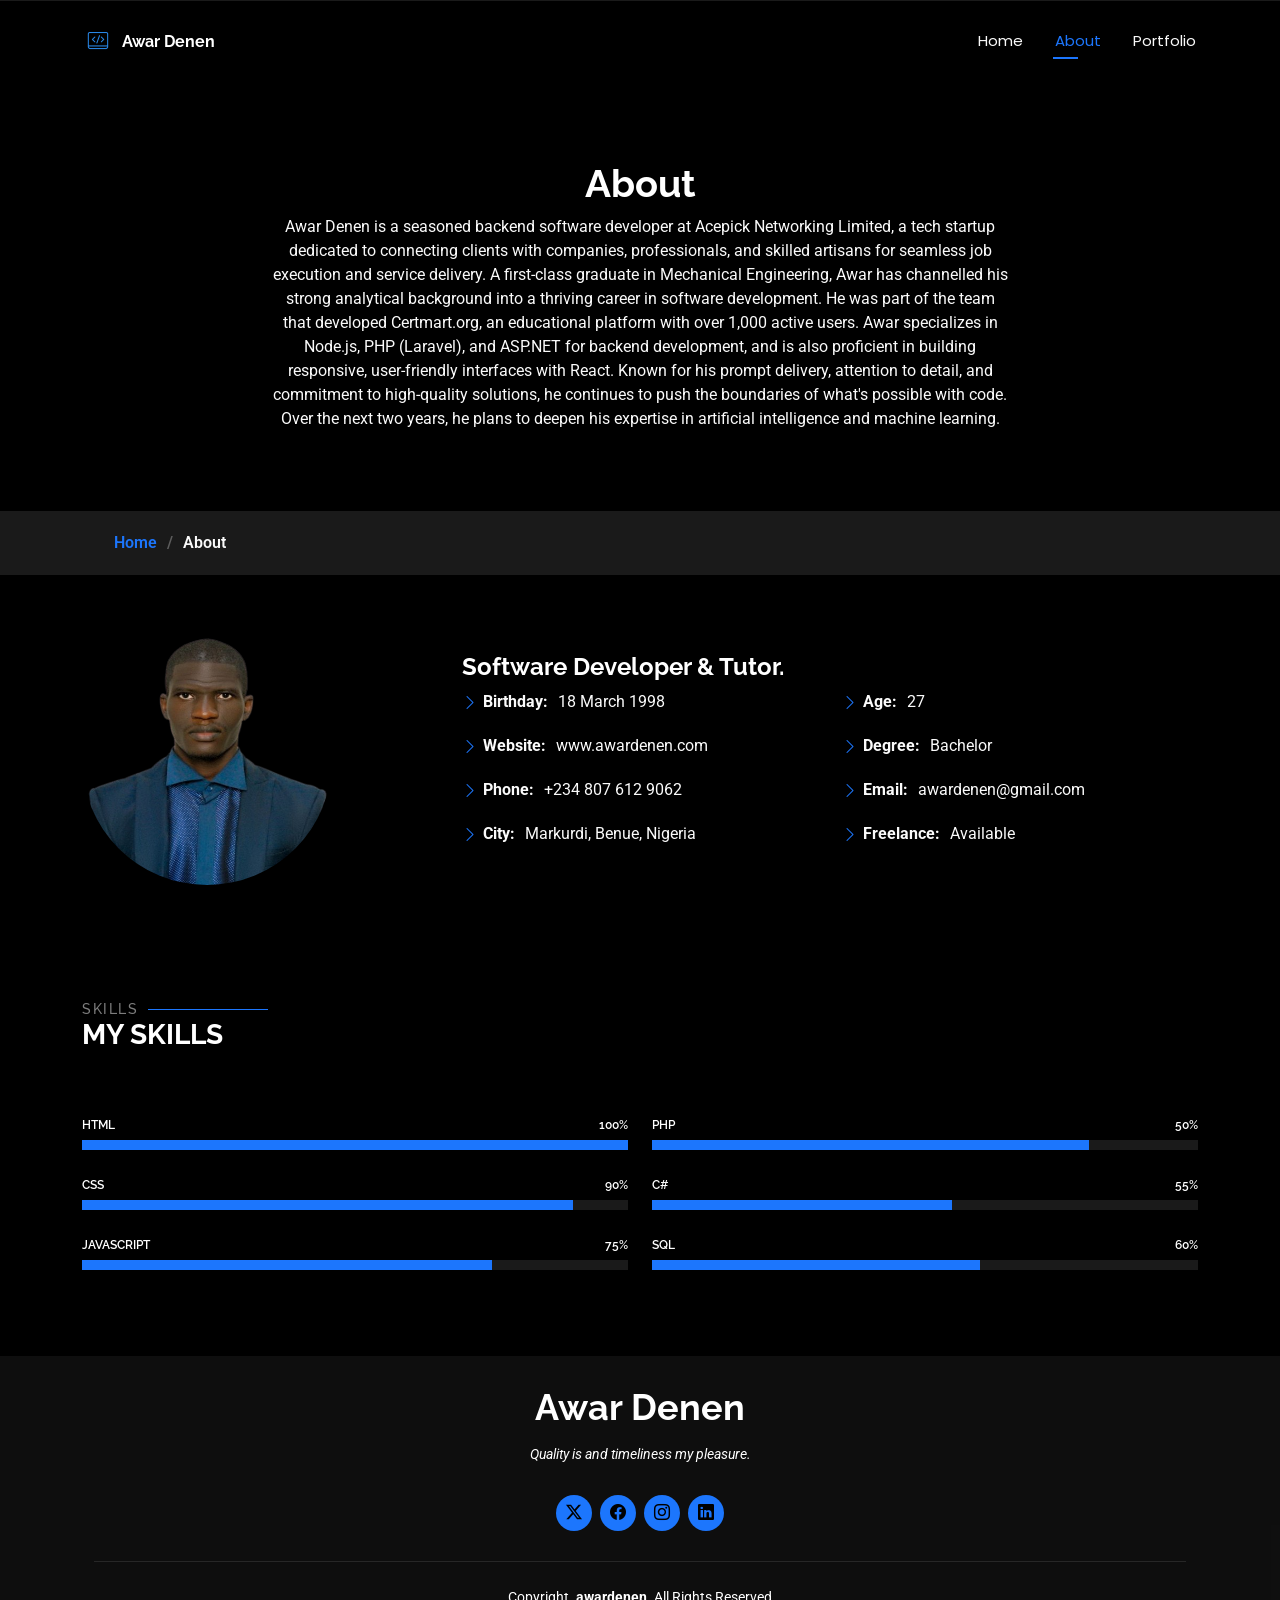
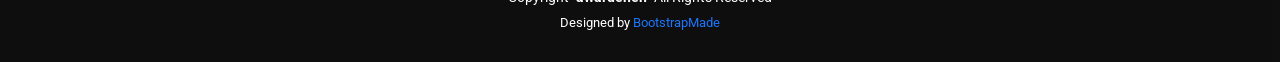
==== about.html @ 61e9f653 "first commit" ====
<!DOCTYPE html>
<html lang="en">

<head>
  <meta charset="utf-8">
  <meta content="width=device-width, initial-scale=1.0" name="viewport">
  <title>About - Personal Bootstrap Template</title>
  <meta name="description" content="">
  <meta name="keywords" content="">

  <!-- Favicons -->
  <link href="assets/img/favicon.png" rel="icon">
  <link href="assets/img/apple-touch-icon.png" rel="apple-touch-icon">

  <!-- Fonts -->
  <link href="https://fonts.googleapis.com" rel="preconnect">
  <link href="https://fonts.gstatic.com" rel="preconnect" crossorigin>
  <link
    href="https://fonts.googleapis.com/css2?family=Roboto:ital,wght@0,100;0,300;0,400;0,500;0,700;0,900;1,100;1,300;1,400;1,500;1,700;1,900&family=Poppins:ital,wght@0,100;0,200;0,300;0,400;0,500;0,600;0,700;0,800;0,900;1,100;1,200;1,300;1,400;1,500;1,600;1,700;1,800;1,900&family=Raleway:ital,wght@0,100;0,200;0,300;0,400;0,500;0,600;0,700;0,800;0,900;1,100;1,200;1,300;1,400;1,500;1,600;1,700;1,800;1,900&display=swap"
    rel="stylesheet">

  <!-- Vendor CSS Files -->
  <link href="assets/vendor/bootstrap/css/bootstrap.min.css" rel="stylesheet">
  <link href="assets/vendor/bootstrap-icons/bootstrap-icons.css" rel="stylesheet">
  <link href="assets/vendor/aos/aos.css" rel="stylesheet">
  <link href="assets/vendor/swiper/swiper-bundle.min.css" rel="stylesheet">
  <link href="assets/vendor/glightbox/css/glightbox.min.css" rel="stylesheet">

  <!-- Main CSS File -->
  <link href="assets/css/main.css" rel="stylesheet">

  <!-- =======================================================
  * Template Name: Personal
  * Template URL: https://bootstrapmade.com/personal-free-resume-bootstrap-template/
  * Updated: Mar 05 2025 with Bootstrap v5.3.3
  * Author: BootstrapMade.com
  * License: https://bootstrapmade.com/license/
  ======================================================== -->
</head>

<body class="about-page">

  <header id="header" class="header d-flex align-items-center fixed-top">
    <div class="container-fluid container-xl position-relative d-flex align-items-center justify-content-between">

      <a href="index.html" class="logo d-flex align-items-center">
        <!-- Uncomment the line below if you also wish to use an image logo -->
        <img src="assets/img/awardenen-logo.png" alt="logo" />
        <h4 class="sitename">Awar Denen</h4>
      </a>

      <nav id="navmenu" class="navmenu">
        <ul>
          <li><a href="index.html">Home</a></li>
          <li><a href="about.html" class="active">About</a></li>
          <!-- <li><a href="resume.html">Resume</a></li> -->
          <!-- <li><a href="services.html">Services</a></li> -->
          <li><a href="portfolio.html">Portfolio</a></li>
          <!-- <li><a href="contact.html">Contact</a></li> -->
        </ul>
        <i class="mobile-nav-toggle d-xl-none bi bi-list"></i>
      </nav>

    </div>
  </header>

  <main class="main">

    <!-- Page Title -->
    <div class="page-title" data-aos="fade">
      <div class="heading">
        <div class="container">
          <div class="row d-flex justify-content-center text-center">
            <div class="col-lg-8">
              <h1>About</h1>
              <p class="mb-0">
                Awar Denen is a seasoned backend software developer at Acepick Networking Limited, a tech startup
                dedicated to
                connecting clients with companies, professionals, and skilled artisans for seamless job execution and
                service delivery.
                A first-class graduate in Mechanical Engineering, Awar has channelled his strong analytical background
                into a thriving
                career in software development. He was part of the team that developed Certmart.org, an educational
                platform with over
                1,000 active users.
                Awar specializes in Node.js, PHP (Laravel), and ASP.NET for backend development, and is also proficient
                in building
                responsive, user-friendly interfaces with React. Known for his prompt delivery, attention to detail, and
                commitment to
                high-quality solutions, he continues to push the boundaries of what's possible with code. Over the next
                two years, he
                plans to deepen his expertise in artificial intelligence and machine learning.

              </p>
            </div>
          </div>
        </div>
      </div>
      <nav class="breadcrumbs">
        <div class="container">
          <ol>
            <li><a href="index.html">Home</a></li>
            <li class="current">About</li>
          </ol>
        </div>
      </nav>
    </div><!-- End Page Title -->

    <!-- About Section -->
    <section id="about" class="about section">

      <div class="container" data-aos="fade-up" data-aos-delay="100">

        <div class="row gy-4 justify-content-center align-items-center">
          <div class="col-lg-4">
            <img src="assets/img/profile-img.png" class="img-fluid rounded-circle" alt="">
          </div>
          <div class="col-lg-8 content">
            <h2>Software Developer &amp; Tutor.</h2>
            <!-- <p class="fst-italic py-3">
              Lorem ipsum dolor sit amet, consectetur adipiscing elit, sed do eiusmod tempor incididunt ut labore et
              dolore
              magna aliqua.
            </p> -->
            <div class="row">
              <div class="col-lg-6">
                <ul>
                  <li><i class="bi bi-chevron-right"></i> <strong>Birthday:</strong> <span>18 March 1998</span></li>
                  <li><i class="bi bi-chevron-right"></i> <strong>Website:</strong> <span>www.awardenen.com</span></li>
                  <li><i class="bi bi-chevron-right"></i> <strong>Phone:</strong> <span>+234 807 612 9062</span></li>
                  <li><i class="bi bi-chevron-right"></i> <strong>City:</strong> <span>Markurdi, Benue, Nigeria </span>
                  </li>
                </ul>
              </div>
              <div class="col-lg-6">
                <ul>
                  <li><i class="bi bi-chevron-right"></i> <strong>Age:</strong> <span>27</span></li>
                  <li><i class="bi bi-chevron-right"></i> <strong>Degree:</strong> <span>Bachelor</span></li>
                  <li><i class="bi bi-chevron-right"></i> <strong>Email:</strong> <span>awardenen@gmail.com</span></li>
                  <li><i class="bi bi-chevron-right"></i> <strong>Freelance:</strong> <span>Available</span></li>
                </ul>
              </div>
            </div>
            <!-- <p class="py-3">
              Officiis eligendi itaque labore et dolorum mollitia officiis optio vero. Quisquam sunt adipisci omnis et
              ut. Nulla accusantium dolor incidunt officia tempore. Et eius omnis.
              Cupiditate ut dicta maxime officiis quidem quia. Sed et consectetur qui quia repellendus itaque neque.
            </p> -->
          </div>
        </div>

      </div>

    </section><!-- /About Section -->


    <!-- Skills Section -->
    <section id="skills" class="skills section">

      <!-- Section Title -->
      <div class="container section-title" data-aos="fade-up">
        <h2>Skills</h2>
        <div><span>My</span> <span class="description-title">Skills</span></div>
      </div><!-- End Section Title -->

      <div class="container" data-aos="fade-up" data-aos-delay="100">

        <div class="row skills-content skills-animation">

          <div class="col-lg-6">

            <div class="progress">
              <span class="skill"><span>HTML</span> <i class="val">100%</i></span>
              <div class="progress-bar-wrap">
                <div class="progress-bar" role="progressbar" aria-valuenow="100" aria-valuemin="0" aria-valuemax="100">
                </div>
              </div>
            </div><!-- End Skills Item -->

            <div class="progress">
              <span class="skill"><span>CSS</span> <i class="val">90%</i></span>
              <div class="progress-bar-wrap">
                <div class="progress-bar" role="progressbar" aria-valuenow="90" aria-valuemin="0" aria-valuemax="100">
                </div>
              </div>
            </div><!-- End Skills Item -->

            <div class="progress">
              <span class="skill"><span>JavaScript</span> <i class="val">75%</i></span>
              <div class="progress-bar-wrap">
                <div class="progress-bar" role="progressbar" aria-valuenow="75" aria-valuemin="0" aria-valuemax="100">
                </div>
              </div>
            </div><!-- End Skills Item -->

          </div>

          <div class="col-lg-6">

            <div class="progress">
              <span class="skill"><span>PHP</span> <i class="val">50%</i></span>
              <div class="progress-bar-wrap">
                <div class="progress-bar" role="progressbar" aria-valuenow="80" aria-valuemin="0" aria-valuemax="100">
                </div>
              </div>
            </div><!-- End Skills Item -->

            <!-- <div class="progress">
              <span class="skill"><span>WordPress/CMS</span> <i class="val">90%</i></span>
              <div class="progress-bar-wrap">
                <div class="progress-bar" role="progressbar" aria-valuenow="90" aria-valuemin="0" aria-valuemax="100">
                </div>
              </div>
            </div> -->
            <!-- End Skills Item -->

            <div class="progress">
              <span class="skill"><span>C#</span> <i class="val">55%</i></span>
              <div class="progress-bar-wrap">
                <div class="progress-bar" role="progressbar" aria-valuenow="55" aria-valuemin="0" aria-valuemax="100">
                </div>
              </div>
            </div>
            <!-- End Skills Item -->

            <div class="progress">
              <span class="skill"><span>SQL</span> <i class="val">60%</i></span>
              <div class="progress-bar-wrap">
                <div class="progress-bar" role="progressbar" aria-valuenow="60" aria-valuemin="0" aria-valuemax="100">
                </div>
              </div>
            </div>
            <!-- End Skills Item -->

          </div>

        </div>

      </div>

    </section><!-- /Skills Section -->

    <!--Add Features section and Testmonial section from the about-ext.html-->
  </main>

  <footer id="footer" class="footer dark-background">
    <div class="container">
      <h3 class="sitename">Awar Denen</h3>
      <p>Quality is and timeliness my pleasure.</p>
      <div class="social-links d-flex justify-content-center">
        <a href="https://x.com/AbrahamAwa96034?t=xG2vSchk16crmJtbcxGGFQ&s=09"><i class="bi bi-twitter-x"></i></a>
        <a href="https://www.facebook.com/share/1EWkdoio83/"><i class="bi bi-facebook"></i></a>
        <a href="https://www.instagram.com/denenawar?igsh=MWVnOGp2bGZwdjRpNQ=="><i class="bi bi-instagram"></i></a>
        <a href="https://www.linkedin.com/in/awar-abraham"><i class="bi bi-linkedin"></i></a>
      </div>
      <div class="container">
        <div class="copyright">
          <span>Copyright</span> <strong class="px-1 sitename">awardenen</strong> <span>All Rights Reserved</span>
        </div>
        <div class="credits">
          <!-- All the links in the footer should remain intact. -->
          <!-- You can delete the links only if you've purchased the pro version. -->
          <!-- Licensing information: https://bootstrapmade.com/license/ -->
          <!-- Purchase the pro version with working PHP/AJAX contact form: [buy-url] -->
          Designed by <a href="https://bootstrapmade.com/">BootstrapMade</a>
        </div>
      </div>
    </div>
  </footer>

  <!-- Scroll Top -->
  <a href="#" id="scroll-top" class="scroll-top d-flex align-items-center justify-content-center"><i
      class="bi bi-arrow-up-short"></i></a>

  <!-- Preloader -->
  <div id="preloader"></div>

  <!-- Vendor JS Files -->
  <script src="assets/vendor/bootstrap/js/bootstrap.bundle.min.js"></script>
  <script src="assets/vendor/php-email-form/validate.js"></script>
  <script src="assets/vendor/aos/aos.js"></script>
  <script src="assets/vendor/typed.js/typed.umd.js"></script>
  <script src="assets/vendor/purecounter/purecounter_vanilla.js"></script>
  <script src="assets/vendor/waypoints/noframework.waypoints.js"></script>
  <script src="assets/vendor/swiper/swiper-bundle.min.js"></script>
  <script src="assets/vendor/glightbox/js/glightbox.min.js"></script>
  <script src="assets/vendor/imagesloaded/imagesloaded.pkgd.min.js"></script>
  <script src="assets/vendor/isotope-layout/isotope.pkgd.min.js"></script>

  <!-- Main JS File -->
  <script src="assets/js/main.js"></script>

</body>

</html>
---- assets/css/main.css ----
/**
* Template Name: Personal
* Template URL: https://bootstrapmade.com/personal-free-resume-bootstrap-template/
* Updated: Mar 05 2025 with Bootstrap v5.3.3
* Author: BootstrapMade.com
* License: https://bootstrapmade.com/license/
*/

/*--------------------------------------------------------------
# Font & Color Variables
# Help: https://bootstrapmade.com/color-system/
--------------------------------------------------------------*/
/* Fonts */
:root {
  --default-font: "Roboto", system-ui, -apple-system, "Segoe UI", Roboto, "Helvetica Neue", Arial, "Noto Sans", "Liberation Sans", sans-serif, "Apple Color Emoji", "Segoe UI Emoji", "Segoe UI Symbol", "Noto Color Emoji";
  --heading-font: "Raleway", sans-serif;
  --nav-font: "Poppins", sans-serif;
}

/* Global Colors - The following color variables are used throughout the website. Updating them here will change the color scheme of the entire website */
:root {
  --background-color: #000000;
  /* Background color for the entire website, including individual sections */
  --default-color: #fafafa;
  /* Default color used for the majority of the text content across the entire website */
  --heading-color: #ffffff;
  /* Color for headings, subheadings and title throughout the website */
  --accent-color: #1c76fd;
  /* #18d26e;*/
  /* Accent color that represents your brand on the website. It's used for buttons, links, and other elements that need to stand out */
  --surface-color: #1a1a1a;
  /* The surface color is used as a background of boxed elements within sections, such as cards, icon boxes, or other elements that require a visual separation from the global background. */
  --contrast-color: #000000;
  /* Contrast color for text, ensuring readability against backgrounds of accent, heading, or default colors. */
}

/* Nav Menu Colors - The following color variables are used specifically for the navigation menu. They are separate from the global colors to allow for more customization options */
:root {
  --nav-color: #fafafa;
  /* The default color of the main navmenu links */
  --nav-hover-color: #1c76fd;
  /* #18d26e;*/
  /* Applied to main navmenu links when they are hovered over or active */
  --nav-mobile-background-color: #1a1a1a;
  /* Used as the background color for mobile navigation menu */
  --nav-dropdown-background-color: #1a1a1a;
  /* Used as the background color for dropdown items that appear when hovering over primary navigation items */
  --nav-dropdown-color: #fafafa;
  /* Used for navigation links of the dropdown items in the navigation menu. */
  --nav-dropdown-hover-color: #1c76fd;
  /* #18d26e;*/
  /* Similar to --nav-hover-color, this color is applied to dropdown navigation links when they are hovered over. */
}

/* Color Presets - These classes override global colors when applied to any section or element, providing reuse of the sam color scheme. */

.light-background {
  --background-color: #1a1a1a;
  --surface-color: #343434;
}

.dark-background {
  --background-color: rgba(15, 15, 15, 0.975);
  --default-color: #ffffff;
  --heading-color: #ffffff;
  --surface-color: #292929f9;
  --contrast-color: #000000;
}

/* Smooth scroll */
:root {
  scroll-behavior: smooth;
}

/*--------------------------------------------------------------
# General Styling & Shared Classes
--------------------------------------------------------------*/
body {
  color: var(--default-color);
  background-color: var(--background-color);
  font-family: var(--default-font);
}

a {
  color: var(--accent-color);
  text-decoration: none;
  transition: 0.3s;
}

a:hover {
  color: color-mix(in srgb, var(--accent-color), transparent 25%);
  text-decoration: none;
}

h1,
h2,
h3,
h4,
h5,
h6 {
  color: var(--heading-color);
  font-family: var(--heading-font);
}

/* PHP Email Form Messages
------------------------------*/
.php-email-form .error-message {
  display: none;
  background: #df1529;
  color: #ffffff;
  text-align: left;
  padding: 15px;
  margin-bottom: 24px;
  font-weight: 600;
}

.php-email-form .sent-message {
  display: none;
  color: #ffffff;
  background: #059652;
  text-align: center;
  padding: 15px;
  margin-bottom: 24px;
  font-weight: 600;
}

.php-email-form .loading {
  display: none;
  background: var(--surface-color);
  text-align: center;
  padding: 15px;
  margin-bottom: 24px;
}

.php-email-form .loading:before {
  content: "";
  display: inline-block;
  border-radius: 50%;
  width: 24px;
  height: 24px;
  margin: 0 10px -6px 0;
  border: 3px solid var(--accent-color);
  border-top-color: var(--surface-color);
  animation: php-email-form-loading 1s linear infinite;
}

@keyframes php-email-form-loading {
  0% {
    transform: rotate(0deg);
  }

  100% {
    transform: rotate(360deg);
  }
}

/*--------------------------------------------------------------
# Global Header
--------------------------------------------------------------*/
.header {
  --background-color: rgba(0, 0, 0, 0);
  color: var(--default-color);
  background-color: var(--background-color);
  padding: 15px 0;
  transition: all 0.5s;
  z-index: 997;
}

.header .logo {
  line-height: 1;
}

.header .logo img {
  max-height: 32px;
  margin-right: 8px;
}

.header .logo h4 {
  font-size: 16px;
  margin: 0;
  font-weight: 700;
  color: var(--heading-color);
}

.scrolled .header {
  box-shadow: 0px 0 18px rgba(0, 0, 0, 0.1);
}

/* Global Header on Scroll
------------------------------*/
.scrolled .header {
  --background-color: rgba(0, 0, 0, 0.8);
}

/*--------------------------------------------------------------
# Navigation Menu
--------------------------------------------------------------*/
/* Desktop Navigation */
@media (min-width: 1200px) {
  .navmenu {
    padding: 0;
  }

  .navmenu ul {
    margin: 0;
    padding: 0;
    display: flex;
    list-style: none;
    align-items: center;
  }

  .navmenu li {
    position: relative;
  }

  .navmenu>ul>li {
    white-space: nowrap;
    padding: 15px 14px;
  }

  .navmenu>ul>li:last-child {
    padding-right: 0;
  }

  .navmenu a,
  .navmenu a:focus {
    color: var(--nav-color);
    font-size: 15px;
    padding: 0 2px;
    font-family: var(--nav-font);
    font-weight: 400;
    display: flex;
    align-items: center;
    justify-content: space-between;
    white-space: nowrap;
    transition: 0.3s;
    position: relative;
  }

  .navmenu a i,
  .navmenu a:focus i {
    font-size: 12px;
    line-height: 0;
    margin-left: 5px;
    transition: 0.3s;
  }

  .navmenu>ul>li>a:before {
    content: "";
    position: absolute;
    height: 2px;
    bottom: -6px;
    left: 0;
    background-color: var(--nav-hover-color);
    visibility: hidden;
    width: 0px;
    transition: all 0.3s ease-in-out 0s;
  }

  .navmenu a:hover:before,
  .navmenu li:hover>a:before,
  .navmenu .active:before {
    visibility: visible;
    width: 25px;
  }

  .navmenu li:hover>a,
  .navmenu .active,
  .navmenu .active:focus {
    color: var(--nav-hover-color);
  }

  .navmenu .dropdown ul {
    margin: 0;
    padding: 10px 0;
    background: var(--nav-dropdown-background-color);
    display: block;
    position: absolute;
    visibility: hidden;
    left: 14px;
    top: 130%;
    opacity: 0;
    transition: 0.3s;
    border-radius: 4px;
    z-index: 99;
    box-shadow: 0px 0px 30px rgba(0, 0, 0, 0.1);
  }

  .navmenu .dropdown ul li {
    min-width: 200px;
  }

  .navmenu .dropdown ul a {
    padding: 10px 20px;
    font-size: 15px;
    text-transform: none;
    color: var(--nav-dropdown-color);
  }

  .navmenu .dropdown ul a i {
    font-size: 12px;
  }

  .navmenu .dropdown ul a:hover,
  .navmenu .dropdown ul .active:hover,
  .navmenu .dropdown ul li:hover>a {
    color: var(--nav-dropdown-hover-color);
  }

  .navmenu .dropdown:hover>ul {
    opacity: 1;
    top: 100%;
    visibility: visible;
  }

  .navmenu .dropdown .dropdown ul {
    top: 0;
    left: -90%;
    visibility: hidden;
  }

  .navmenu .dropdown .dropdown:hover>ul {
    opacity: 1;
    top: 0;
    left: -100%;
    visibility: visible;
  }
}

/* Mobile Navigation */
@media (max-width: 1199px) {
  .mobile-nav-toggle {
    color: var(--nav-color);
    font-size: 28px;
    line-height: 0;
    margin-right: 10px;
    cursor: pointer;
    transition: color 0.3s;
  }

  .navmenu {
    padding: 0;
    z-index: 9997;
  }

  .navmenu ul {
    display: none;
    list-style: none;
    position: absolute;
    inset: 60px 20px 20px 20px;
    padding: 10px 0;
    margin: 0;
    border-radius: 6px;
    background-color: var(--nav-mobile-background-color);
    border: 1px solid color-mix(in srgb, var(--default-color), transparent 90%);
    box-shadow: none;
    overflow-y: auto;
    transition: 0.3s;
    z-index: 9998;
  }

  .navmenu a,
  .navmenu a:focus {
    color: var(--nav-dropdown-color);
    padding: 10px 20px;
    font-family: var(--nav-font);
    font-size: 17px;
    font-weight: 500;
    display: flex;
    align-items: center;
    justify-content: space-between;
    white-space: nowrap;
    transition: 0.3s;
  }

  .navmenu a i,
  .navmenu a:focus i {
    font-size: 12px;
    line-height: 0;
    margin-left: 5px;
    width: 30px;
    height: 30px;
    display: flex;
    align-items: center;
    justify-content: center;
    border-radius: 50%;
    transition: 0.3s;
    background-color: color-mix(in srgb, var(--accent-color), transparent 90%);
  }

  .navmenu a i:hover,
  .navmenu a:focus i:hover {
    background-color: var(--accent-color);
    color: var(--contrast-color);
  }

  .navmenu a:hover,
  .navmenu .active,
  .navmenu .active:focus {
    color: var(--nav-dropdown-hover-color);
  }

  .navmenu .active i,
  .navmenu .active:focus i {
    background-color: var(--accent-color);
    color: var(--contrast-color);
    transform: rotate(180deg);
  }

  .navmenu .dropdown ul {
    position: static;
    display: none;
    z-index: 99;
    padding: 10px 0;
    margin: 10px 20px;
    background-color: var(--nav-dropdown-background-color);
    transition: all 0.5s ease-in-out;
  }

  .navmenu .dropdown ul ul {
    background-color: rgba(33, 37, 41, 0.1);
  }

  .navmenu .dropdown>.dropdown-active {
    display: block;
    background-color: rgba(33, 37, 41, 0.03);
  }

  .mobile-nav-active {
    overflow: hidden;
  }

  .mobile-nav-active .mobile-nav-toggle {
    color: #fff;
    position: absolute;
    font-size: 32px;
    top: 15px;
    right: 15px;
    margin-right: 0;
    z-index: 9999;
  }

  .mobile-nav-active .navmenu {
    position: fixed;
    overflow: hidden;
    inset: 0;
    background: rgba(33, 37, 41, 0.8);
    transition: 0.3s;
  }

  .mobile-nav-active .navmenu>ul {
    display: block;
  }
}

/*--------------------------------------------------------------
# Global Footer
--------------------------------------------------------------*/
.footer {
  color: var(--default-color);
  background-color: var(--background-color);
  font-size: 14px;
  text-align: center;
  padding: 30px 0;
  position: relative;
}

.footer h3 {
  font-size: 36px;
  font-weight: 700;
  position: relative;
  padding: 0;
  margin: 0 0 15px 0;
}

.footer p {
  font-size: 15;
  font-style: italic;
  padding: 0;
  margin: 0 0 30px 0;
}

.footer .social-links {
  margin: 0 0 30px 0;
}

.footer .social-links a {
  font-size: 16px;
  display: flex;
  align-items: center;
  justify-content: center;
  background: var(--accent-color);
  color: var(--contrast-color);
  line-height: 1;
  margin: 0 4px;
  border-radius: 50%;
  text-align: center;
  width: 36px;
  height: 36px;
  transition: 0.3s;
}

.footer .social-links a:hover {
  background: color-mix(in srgb, var(--accent-color), transparent 20%);
  text-decoration: none;
}

.footer .copyright {
  padding-top: 25px;
  border-top: 1px solid color-mix(in srgb, var(--default-color), transparent 90%);
}

.footer .credits {
  font-size: 13px;
  padding-top: 5px;
}

/*--------------------------------------------------------------
# Preloader
--------------------------------------------------------------*/
#preloader {
  position: fixed;
  inset: 0;
  z-index: 999999;
  overflow: hidden;
  background: var(--background-color);
  transition: all 0.6s ease-out;
}

#preloader:before {
  content: "";
  position: fixed;
  top: calc(50% - 30px);
  left: calc(50% - 30px);
  border: 6px solid #ffffff;
  border-color: var(--accent-color) transparent var(--accent-color) transparent;
  border-radius: 50%;
  width: 60px;
  height: 60px;
  animation: animate-preloader 1.5s linear infinite;
}

@keyframes animate-preloader {
  0% {
    transform: rotate(0deg);
  }

  100% {
    transform: rotate(360deg);
  }
}

/*--------------------------------------------------------------
# Scroll Top Button
--------------------------------------------------------------*/
.scroll-top {
  position: fixed;
  visibility: hidden;
  opacity: 0;
  right: 15px;
  bottom: -15px;
  z-index: 99999;
  background-color: var(--accent-color);
  width: 44px;
  height: 44px;
  border-radius: 50px;
  transition: all 0.4s;
}

.scroll-top i {
  font-size: 24px;
  color: var(--contrast-color);
  line-height: 0;
}

.scroll-top:hover {
  background-color: color-mix(in srgb, var(--accent-color), transparent 20%);
  color: var(--contrast-color);
}

.scroll-top.active {
  visibility: visible;
  opacity: 1;
  bottom: 15px;
}

/*--------------------------------------------------------------
# Disable aos animation delay on mobile devices
--------------------------------------------------------------*/
@media screen and (max-width: 768px) {
  [data-aos-delay] {
    transition-delay: 0 !important;
  }
}

/*--------------------------------------------------------------
# Global Page Titles & Breadcrumbs
--------------------------------------------------------------*/
.page-title {
  color: var(--default-color);
  background-color: var(--background-color);
  position: relative;
}

.page-title .heading {
  padding: 160px 0 80px 0;
  border-top: 1px solid color-mix(in srgb, var(--default-color), transparent 90%);
}

.page-title .heading h1 {
  font-size: 38px;
  font-weight: 700;
}

.page-title nav {
  background-color: color-mix(in srgb, var(--default-color), transparent 90%);
  padding: 20px 0;
}

.page-title nav ol {
  display: flex;
  flex-wrap: wrap;
  list-style: none;
  margin: 0;
  font-size: 16px;
  font-weight: 600;
}

.page-title nav ol li+li {
  padding-left: 10px;
}

.page-title nav ol li+li::before {
  content: "/";
  display: inline-block;
  padding-right: 10px;
  color: color-mix(in srgb, var(--default-color), transparent 70%);
}

/*--------------------------------------------------------------
# Global Sections
--------------------------------------------------------------*/
section,
.section {
  color: var(--default-color);
  background-color: var(--background-color);
  padding: 60px 0;
  scroll-margin-top: 100px;
  overflow: clip;
}

@media (max-width: 1199px) {

  section,
  .section {
    scroll-margin-top: 66px;
  }
}

/*--------------------------------------------------------------
# Global Section Titles
--------------------------------------------------------------*/
.section-title {
  padding-bottom: 60px;
  position: relative;
}

.section-title h2 {
  font-size: 14px;
  font-weight: 500;
  padding: 0;
  line-height: 1px;
  margin: 0;
  letter-spacing: 1.5px;
  text-transform: uppercase;
  color: color-mix(in srgb, var(--default-color), transparent 50%);
  position: relative;
}

.section-title h2::after {
  content: "";
  width: 120px;
  height: 1px;
  display: inline-block;
  background: var(--accent-color);
  margin: 4px 10px;
}

.section-title div {
  color: var(--heading-color);
  margin: 0;
  margin: 0;
  font-size: 28px;
  font-weight: 700;
  text-transform: uppercase;
  font-family: var(--heading-font);
}

/*--------------------------------------------------------------
# Hero Section
--------------------------------------------------------------*/
.hero {
  width: 100%;
  min-height: 100vh;
  position: relative;
  padding: 80px 30px;
  display: flex;
  align-items: center;
  justify-content: center;
  flex-wrap: wrap;
  gap: 20px;
}

.hero img {
  position: absolute;
  inset: 0;
  display: block;
  width: 100%;
  height: 100%;
  object-fit: cover;
  z-index: 1;
}

.hero .container {
  flex: 1;
  /* position: relative;
  z-index: 3; */
}

/* .hero .video {
  width: 500;
  height: 400;
} */

.hero h2 {
  margin: 0;
  font-size: 64px;
  font-weight: 700;
}

.hero p {
  margin: 5px 0 0 0;
  font-size: 26px;
}

.hero p span {
  letter-spacing: 1px;
  border-bottom: 2px solid var(--accent-color);
}

.hero .social-links {
  margin-top: 25px;
}

.hero .social-links a {
  background-color: color-mix(in srgb, var(--default-color), transparent 90%);
  color: var(--default-color);
  font-size: 14px;
  width: 40px;
  height: 40px;
  border-radius: 50px;
  display: inline-flex;
  align-items: center;
  justify-content: center;
  margin-right: 20px;
  transition: 0.3s;
}

.hero .social-links a:hover {
  background-color: var(--accent-color);
}

@media (max-width: 768px) {
  .hero h2 {
    font-size: 32px;
  }

  .hero p {
    font-size: 20px;
  }
}

/*--------------------------------------------------------------
# About Section
--------------------------------------------------------------*/
.about .content h2 {
  font-weight: 700;
  font-size: 24px;
}

.about .content ul {
  list-style: none;
  padding: 0;
}

.about .img-fluid {
  width: 250px;
}

.about img.rounded-circle {
  border-radius: 50%;
  aspect-ratio: 1/1;
}

.about .content ul li {
  margin-bottom: 20px;
  display: flex;
  align-items: center;
}

.about .content ul strong {
  margin-right: 10px;
}

.about .content ul i {
  font-size: 16px;
  margin-right: 5px;
  color: var(--accent-color);
  line-height: 0;
}

/*--------------------------------------------------------------
# Stats Section
--------------------------------------------------------------*/
.stats i {
  background-color: var(--surface-color);
  color: var(--accent-color);
  box-shadow: 0px 2px 25px rgba(0, 0, 0, 0.1);
  width: 54px;
  height: 54px;
  font-size: 24px;
  border-radius: 50px;
  border: 2px solid var(--background-color);
  display: inline-flex;
  align-items: center;
  justify-content: center;
  position: relative;
  z-index: 1;
}

.stats .stats-item {
  background-color: var(--surface-color);
  margin-top: -27px;
  padding: 30px 30px 25px 30px;
  width: 100%;
  position: relative;
  text-align: center;
  box-shadow: 0px 2px 35px rgba(0, 0, 0, 0.1);
  border-radius: 4px;
  z-index: 0;
}

.stats .stats-item span {
  font-size: 36px;
  display: block;
  font-weight: 700;
  color: color-mix(in srgb, var(--default-color), transparent 20%);
}

.stats .stats-item p {
  padding: 0;
  margin: 0;
  font-family: var(--heading-font);
  font-size: 16px;
}

/*--------------------------------------------------------------
# Skills Section
--------------------------------------------------------------*/
.skills .progress {
  height: 60px;
  display: block;
  background: none;
  border-radius: 0;
}

.skills .progress .skill {
  color: var(--heading-color);
  padding: 0;
  margin: 0 0 6px 0;
  text-transform: uppercase;
  display: block;
  font-weight: 600;
  font-family: var(--heading-font);
}

.skills .progress .skill .val {
  float: right;
  font-style: normal;
}

.skills .progress-bar-wrap {
  background: color-mix(in srgb, var(--default-color), transparent 90%);
  height: 10px;
}

.skills .progress-bar {
  width: 1px;
  height: 10px;
  transition: 0.9s;
  background-color: var(--accent-color);
}

/*--------------------------------------------------------------
# Interests Section
--------------------------------------------------------------*/
.interests .features-item {
  background-color: var(--surface-color);
  display: flex;
  align-items: center;
  padding: 20px;
  transition: 0.3s;
  border: 1px solid color-mix(in srgb, var(--default-color), transparent 90%);
  position: relative;
}

.interests .features-item i {
  font-size: 32px;
  padding-right: 10px;
  line-height: 0;
}

.interests .features-item h3 {
  font-weight: 700;
  margin: 0;
  padding: 0;
  line-height: 1;
  font-size: 16px;
}

.interests .features-item h3 a {
  color: var(--heading-color);
  transition: 0.3s;
}

.interests .features-item:hover {
  border-color: var(--accent-color);
}

.interests .features-item:hover h3 a {
  color: var(--accent-color);
}

/*--------------------------------------------------------------
# Testimonials Section
--------------------------------------------------------------*/
.testimonials .testimonials-carousel,
.testimonials .testimonials-slider {
  overflow: hidden;
}

.testimonials .testimonial-item {
  box-sizing: content-box;
  min-height: 320px;
}

.testimonials .testimonial-item .testimonial-img {
  width: 90px;
  border-radius: 50%;
  margin: -40px 0 0 40px;
  position: relative;
  z-index: 2;
  border: 6px solid var(--background-color);
}

.testimonials .testimonial-item h3 {
  font-size: 18px;
  font-weight: bold;
  margin: 10px 0 5px 45px;
}

.testimonials .testimonial-item h4 {
  font-size: 14px;
  color: color-mix(in srgb, var(--default-color), transparent 20%);
  margin: 0 0 0 45px;
}

.testimonials .testimonial-item .quote-icon-left,
.testimonials .testimonial-item .quote-icon-right {
  color: color-mix(in srgb, var(--accent-color), transparent 50%);
  font-size: 26px;
  line-height: 0;
}

.testimonials .testimonial-item .quote-icon-left {
  display: inline-block;
  left: -5px;
  position: relative;
}

.testimonials .testimonial-item .quote-icon-right {
  display: inline-block;
  right: -5px;
  position: relative;
  top: 10px;
  transform: scale(-1, -1);
}

.testimonials .testimonial-item p {
  font-style: italic;
  margin: 0 15px 0 15px;
  padding: 20px 20px 60px 20px;
  background: var(--surface-color);
  border-radius: 6px;
  position: relative;
  z-index: 1;
}

.testimonials .swiper-wrapper {
  height: auto;
}

.testimonials .swiper-pagination {
  margin-top: 20px;
  position: relative;
}

.testimonials .swiper-pagination .swiper-pagination-bullet {
  width: 12px;
  height: 12px;
  background-color: var(--background-color);
  opacity: 1;
  border: 1px solid var(--accent-color);
}

.testimonials .swiper-pagination .swiper-pagination-bullet-active {
  background-color: var(--accent-color);
}

/*--------------------------------------------------------------
# Resume Section
--------------------------------------------------------------*/
.resume .resume-title {
  color: var(--heading-color);
  font-size: 26px;
  font-weight: 700;
  margin-top: 20px;
  margin-bottom: 20px;
}

.resume .resume-item {
  padding: 0 0 20px 20px;
  margin-top: -2px;
  border-left: 2px solid var(--accent-color);
  position: relative;
}

.resume .resume-item h4 {
  line-height: 18px;
  font-size: 18px;
  font-weight: 600;
  text-transform: uppercase;
  color: color-mix(in srgb, var(--default-color), transparent 20%);
  margin-bottom: 10px;
}

.resume .resume-item h5 {
  font-size: 16px;
  padding: 5px 15px;
  display: inline-block;
  font-weight: 600;
  margin-bottom: 10px;
}

.resume .resume-item ul {
  padding-left: 20px;
}

.resume .resume-item ul li {
  padding-bottom: 10px;
}

.resume .resume-item:last-child {
  padding-bottom: 0;
}

.resume .resume-item::before {
  content: "";
  position: absolute;
  width: 16px;
  height: 16px;
  border-radius: 50px;
  left: -9px;
  top: 0;
  background: var(--background-color);
  border: 2px solid var(--accent-color);
}

/*--------------------------------------------------------------
# Services Section
--------------------------------------------------------------*/
.services .service-item {
  background-color: var(--surface-color);
  text-align: center;
  padding: 80px 20px;
  transition: all ease-in-out 0.3s;
  height: 100%;
}

.services .service-item .icon {
  margin: 0 auto;
  width: 64px;
  height: 64px;
  background: var(--accent-color);
  border-radius: 4px;
  display: flex;
  align-items: center;
  justify-content: center;
  margin-bottom: 20px;
  transition: 0.3s;
  transform-style: preserve-3d;
}

.services .service-item .icon i {
  color: var(--contrast-color);
  font-size: 28px;
  transition: ease-in-out 0.3s;
}

.services .service-item .icon::before {
  position: absolute;
  content: "";
  left: -8px;
  top: -8px;
  height: 100%;
  width: 100%;
  background: color-mix(in srgb, var(--accent-color), transparent 80%);
  border-radius: 5px;
  transition: all 0.3s ease-out 0s;
  transform: translateZ(-1px);
}

.services .service-item h3 {
  font-weight: 700;
  margin: 10px 0 15px 0;
  font-size: 22px;
}

.services .service-item p {
  line-height: 24px;
  font-size: 14px;
  margin-bottom: 0;
}

.services .service-item:hover {
  background: var(--accent-color);
  border-color: var(--accent-color);
}

.services .service-item:hover .icon {
  background: var(--surface-color);
}

.services .service-item:hover .icon i {
  color: var(--accent-color);
}

.services .service-item:hover .icon::before {
  background: color-mix(in srgb, var(--background-color), transparent 70%);
}

.services .service-item:hover h3,
.services .service-item:hover p {
  color: var(--contrast-color);
}

/*--------------------------------------------------------------
# Service Details Section
--------------------------------------------------------------*/
.service-details .services-list {
  background-color: var(--surface-color);
  padding: 10px 30px;
  border: 1px solid color-mix(in srgb, var(--default-color), transparent 90%);
  margin-bottom: 20px;
}

.service-details .services-list a {
  display: block;
  line-height: 1;
  padding: 8px 0 8px 15px;
  border-left: 3px solid color-mix(in srgb, var(--default-color), transparent 70%);
  margin: 20px 0;
  color: color-mix(in srgb, var(--default-color), transparent 20%);
  transition: 0.3s;
}

.service-details .services-list a.active {
  color: var(--heading-color);
  font-weight: 700;
  border-color: var(--accent-color);
}

.service-details .services-list a:hover {
  border-color: var(--accent-color);
}

.service-details .services-img {
  margin-bottom: 20px;
}

.service-details h3 {
  font-size: 26px;
  font-weight: 700;
}

.service-details h4 {
  font-size: 20px;
  font-weight: 700;
}

.service-details p {
  font-size: 15px;
}

.service-details ul {
  list-style: none;
  padding: 0;
  font-size: 15px;
}

.service-details ul li {
  padding: 5px 0;
  display: flex;
  align-items: center;
}

.service-details ul i {
  font-size: 20px;
  margin-right: 8px;
  color: var(--accent-color);
}

/*--------------------------------------------------------------
# Portfolio Section
--------------------------------------------------------------*/
.portfolio .portfolio-filters {
  padding: 0;
  margin: 0 auto 20px auto;
  list-style: none;
  text-align: center;
}

.portfolio .portfolio-filters li {
  cursor: pointer;
  display: inline-block;
  padding: 0;
  font-size: 18px;
  font-weight: 500;
  margin: 0 10px;
  line-height: 1;
  margin-bottom: 5px;
  transition: all 0.3s ease-in-out;
}

.portfolio .portfolio-filters li:hover,
.portfolio .portfolio-filters li.filter-active {
  color: var(--accent-color);
}

.portfolio .portfolio-filters li:first-child {
  margin-left: 0;
}

.portfolio .portfolio-filters li:last-child {
  margin-right: 0;
}

@media (max-width: 575px) {
  .portfolio .portfolio-filters li {
    font-size: 14px;
    margin: 0 5px;
  }
}

.portfolio .portfolio-content {
  position: relative;
  overflow: hidden;
}

.portfolio .portfolio-content img {
  transition: 0.3s;
}

.portfolio .portfolio-content .portfolio-info {
  opacity: 0;
  position: absolute;
  inset: 0;
  z-index: 3;
  transition: all ease-in-out 0.3s;
  background: rgba(0, 0, 0, 0.6);
  padding: 15px;
}

.portfolio .portfolio-content .portfolio-info h4 {
  font-size: 14px;
  padding: 5px 10px;
  font-weight: 400;
  color: #ffffff;
  display: inline-block;
  background-color: var(--accent-color);
}

.portfolio .portfolio-content .portfolio-info p {
  position: absolute;
  bottom: 10px;
  text-align: center;
  display: inline-block;
  left: 0;
  right: 0;
  font-size: 16px;
  font-weight: 600;
  color: rgba(255, 255, 255, 0.8);
}

.portfolio .portfolio-content .portfolio-info .preview-link,
.portfolio .portfolio-content .portfolio-info .details-link {
  position: absolute;
  left: calc(50% - 40px);
  font-size: 26px;
  top: calc(50% - 14px);
  color: #fff;
  transition: 0.3s;
  line-height: 1.2;
}

.portfolio .portfolio-content .portfolio-info .preview-link:hover,
.portfolio .portfolio-content .portfolio-info .details-link:hover {
  color: var(--accent-color);
}

.portfolio .portfolio-content .portfolio-info .details-link {
  left: 50%;
  font-size: 34px;
  line-height: 0;
}

.portfolio .portfolio-content:hover .portfolio-info {
  opacity: 1;
}

.portfolio .portfolio-content:hover img {
  transform: scale(1.1);
}

/*--------------------------------------------------------------
# Portfolio Details Section
--------------------------------------------------------------*/
.portfolio-details .portfolio-details-slider img {
  width: 100%;
}

.portfolio-details .portfolio-details-slider .swiper-pagination {
  margin-top: 20px;
  position: relative;
}

.portfolio-details .portfolio-details-slider .swiper-pagination .swiper-pagination-bullet {
  width: 12px;
  height: 12px;
  background-color: color-mix(in srgb, var(--default-color), transparent 85%);
  opacity: 1;
}

.portfolio-details .portfolio-details-slider .swiper-pagination .swiper-pagination-bullet-active {
  background-color: var(--accent-color);
}

.portfolio-details .portfolio-info {
  background-color: var(--surface-color);
  padding: 30px;
  box-shadow: 0px 0 30px rgba(0, 0, 0, 0.1);
}

.portfolio-details .portfolio-info h3 {
  font-size: 22px;
  font-weight: 700;
  margin-bottom: 20px;
  padding-bottom: 20px;
  border-bottom: 1px solid color-mix(in srgb, var(--default-color), transparent 85%);
}

.portfolio-details .portfolio-info ul {
  list-style: none;
  padding: 0;
  font-size: 15px;
}

.portfolio-details .portfolio-info ul li+li {
  margin-top: 10px;
}

.portfolio-details .portfolio-description {
  padding-top: 30px;
}

.portfolio-details .portfolio-description h2 {
  font-size: 26px;
  font-weight: 700;
  margin-bottom: 20px;
}

.portfolio-details .portfolio-description p {
  padding: 0;
  color: color-mix(in srgb, var(--default-color), transparent 30%);
}

/*--------------------------------------------------------------
# Starter Section Section
--------------------------------------------------------------*/
.starter-section {
  /* Add your styles here */
}

/*--------------------------------------------------------------
# Contact Section
--------------------------------------------------------------*/
.contact .info-item {
  box-shadow: 0px 0px 20px rgba(0, 0, 0, 0.1);
  padding: 20px 30px;
}

.contact .info-item .icon {
  color: var(--contrast-color);
  background-color: var(--accent-color);
  width: 56px;
  height: 56px;
  font-size: 24px;
  display: flex;
  justify-content: center;
  align-items: center;
  transition: all 0.3s ease-in-out;
  border-radius: 50%;
  margin-right: 15px;
}

.contact .info-item h3 {
  font-size: 18px;
  font-weight: 700;
  margin: 0 0 2px 0;
}

.contact .info-item p {
  padding: 0;
  margin-bottom: 0;
  font-size: 14px;
}

.contact .info-item .social-links a {
  font-size: 24px;
  display: inline-block;
  line-height: 1;
  margin: 4px 6px 0 0;
  transition: 0.3s;
  color: color-mix(in srgb, var(--default-color), transparent 50%);
}

.contact .info-item .social-links a:hover {
  color: var(--accent-color);
}

.contact .php-email-form {
  box-shadow: 0px 0px 20px rgba(0, 0, 0, 0.1);
  padding: 30px;
  margin-top: 30px;
}

@media (max-width: 575px) {
  .contact .php-email-form {
    padding: 20px;
  }
}

.contact .php-email-form input[type=text],
.contact .php-email-form input[type=email],
.contact .php-email-form textarea {
  color: var(--default-color);
  background-color: color-mix(in srgb, var(--background-color), transparent 50%);
  border-color: color-mix(in srgb, var(--default-color), transparent 80%);
  font-size: 14px;
  padding: 10px 15px;
  box-shadow: none;
  border-radius: 0;
}

.contact .php-email-form input[type=text]:focus,
.contact .php-email-form input[type=email]:focus,
.contact .php-email-form textarea:focus {
  border-color: var(--accent-color);
}

.contact .php-email-form input[type=text]::placeholder,
.contact .php-email-form input[type=email]::placeholder,
.contact .php-email-form textarea::placeholder {
  color: color-mix(in srgb, var(--default-color), transparent 70%);
}

.contact .php-email-form button[type=submit] {
  color: var(--contrast-color);
  background: var(--accent-color);
  border: 0;
  padding: 10px 30px;
  transition: 0.4s;
  border-radius: 50px;
}

.contact .php-email-form button[type=submit]:hover {
  background: color-mix(in srgb, var(--accent-color), transparent 20%);
}
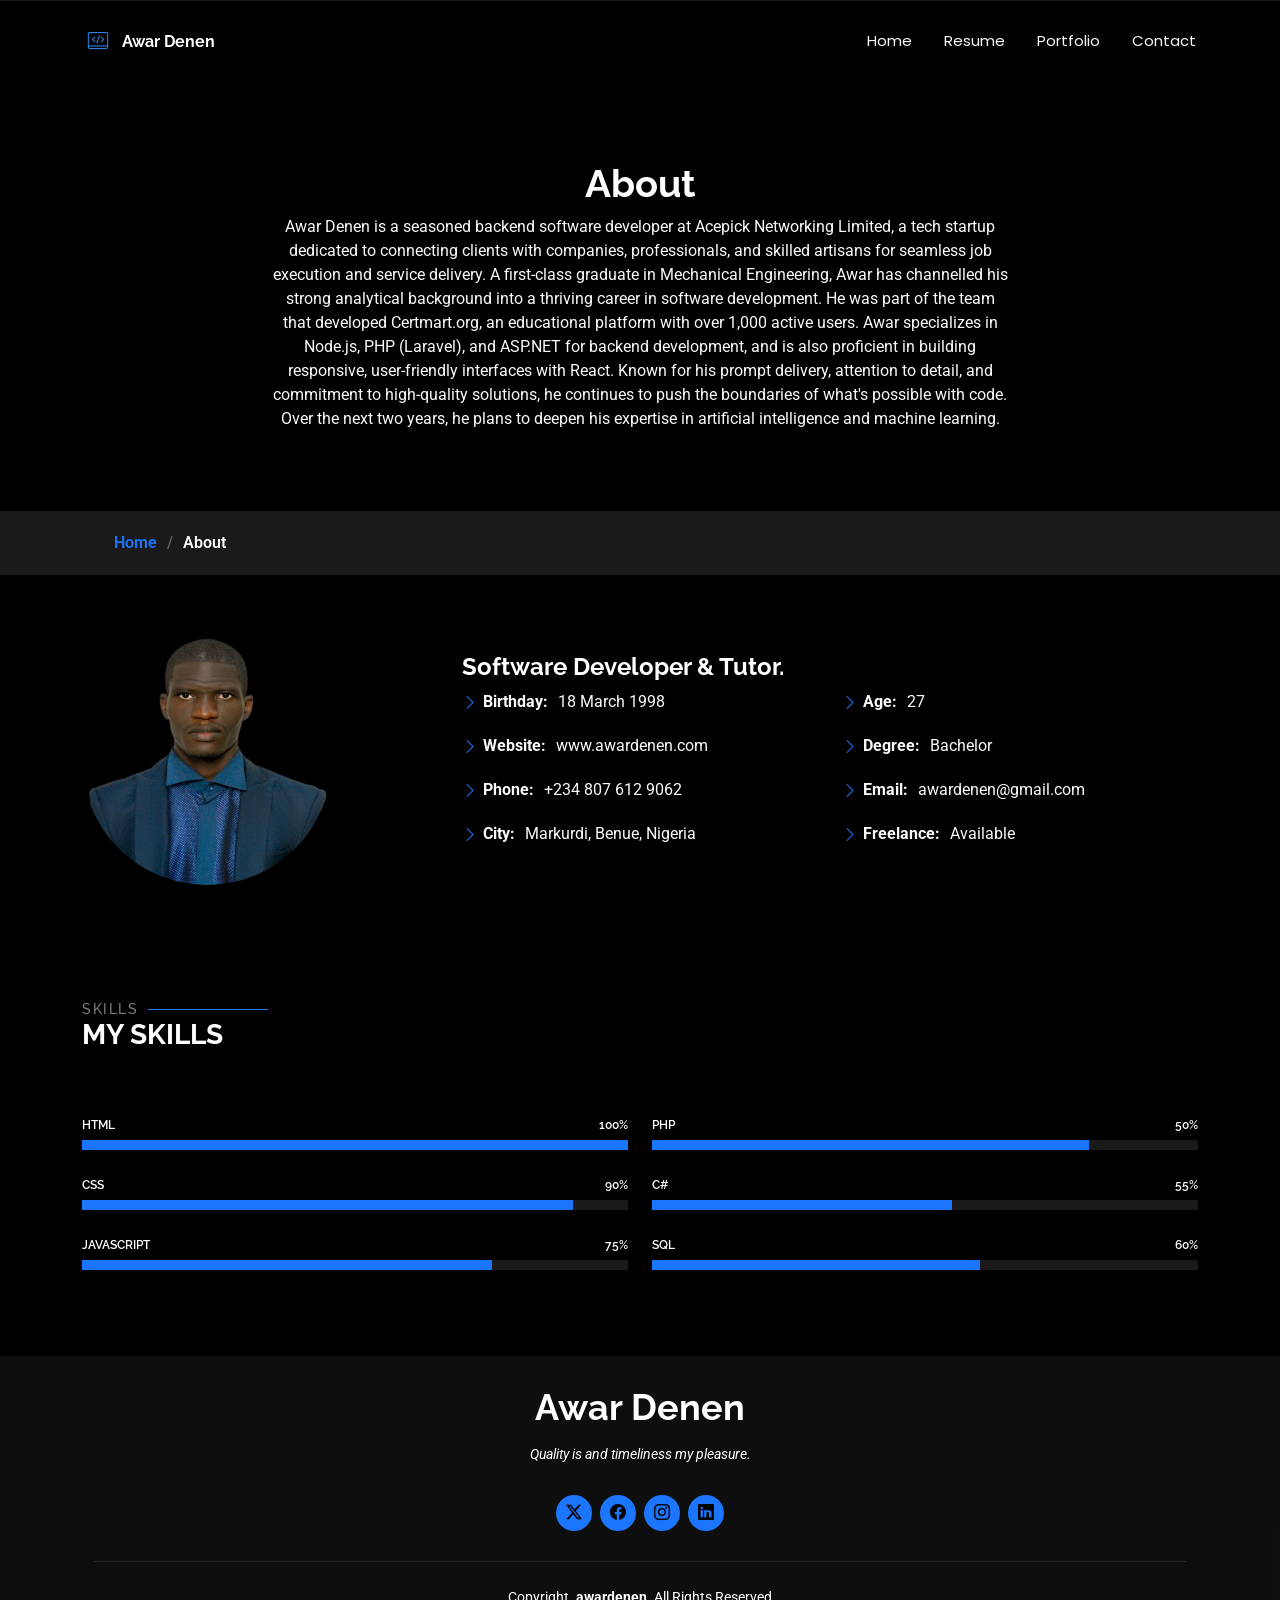
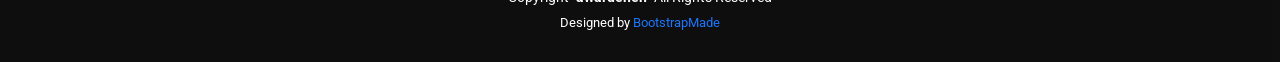
==== commit 12145b74: "Updated" ====
--- a/about.html
+++ b/about.html
@@ -52,11 +52,10 @@
       <nav id="navmenu" class="navmenu">
         <ul>
           <li><a href="index.html">Home</a></li>
-          <li><a href="about.html" class="active">About</a></li>
-          <!-- <li><a href="resume.html">Resume</a></li> -->
+          <li><a href="resume.html">Resume</a></li>
           <!-- <li><a href="services.html">Services</a></li> -->
           <li><a href="portfolio.html">Portfolio</a></li>
-          <!-- <li><a href="contact.html">Contact</a></li> -->
+          <li><a href="contact.html">Contact</a></li>
         </ul>
         <i class="mobile-nav-toggle d-xl-none bi bi-list"></i>
       </nav>
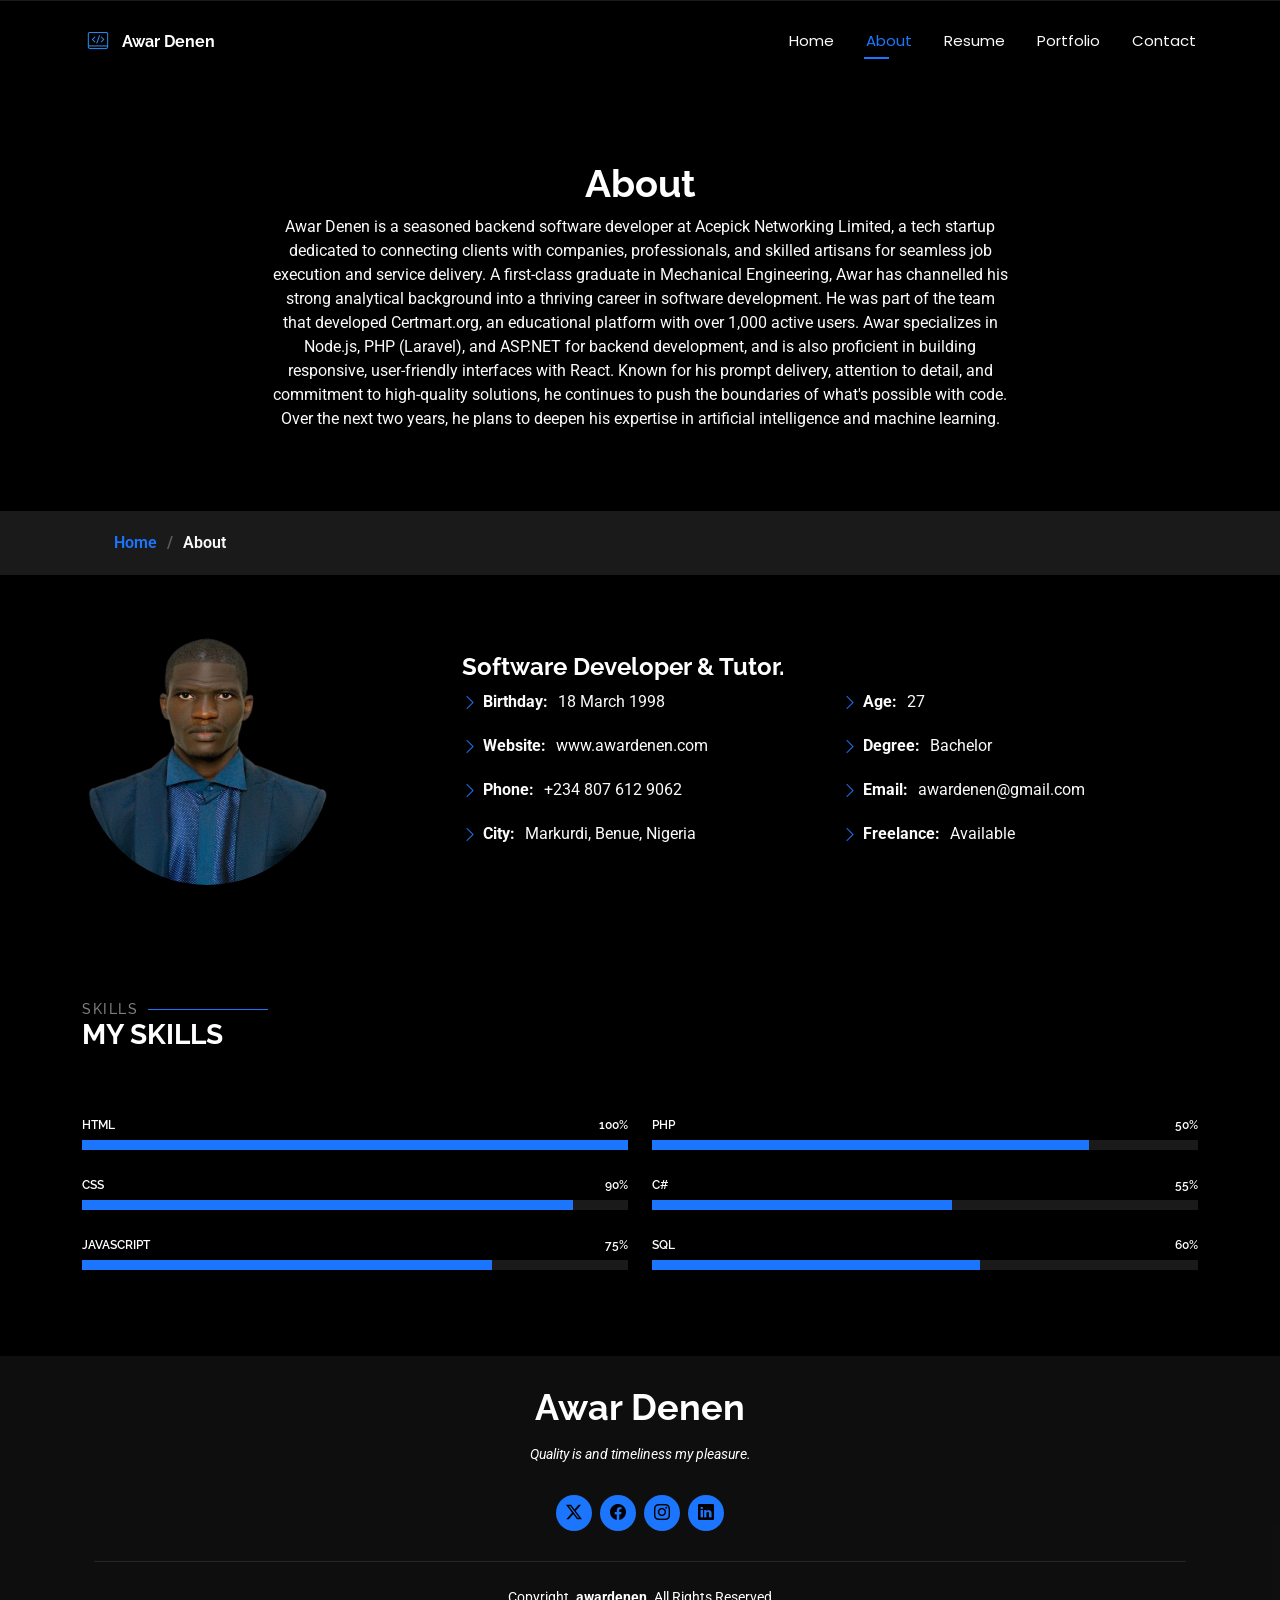
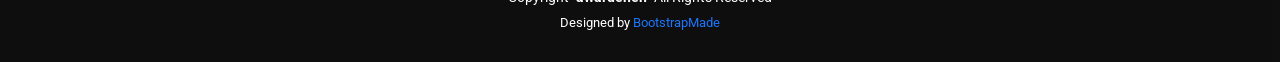
==== commit 77874599: "Updated 2" ====
--- a/about.html
+++ b/about.html
@@ -52,6 +52,7 @@
       <nav id="navmenu" class="navmenu">
         <ul>
           <li><a href="index.html">Home</a></li>
+          <li><a href="about.html" class="active">About</a></li>
           <li><a href="resume.html">Resume</a></li>
           <!-- <li><a href="services.html">Services</a></li> -->
           <li><a href="portfolio.html">Portfolio</a></li>
